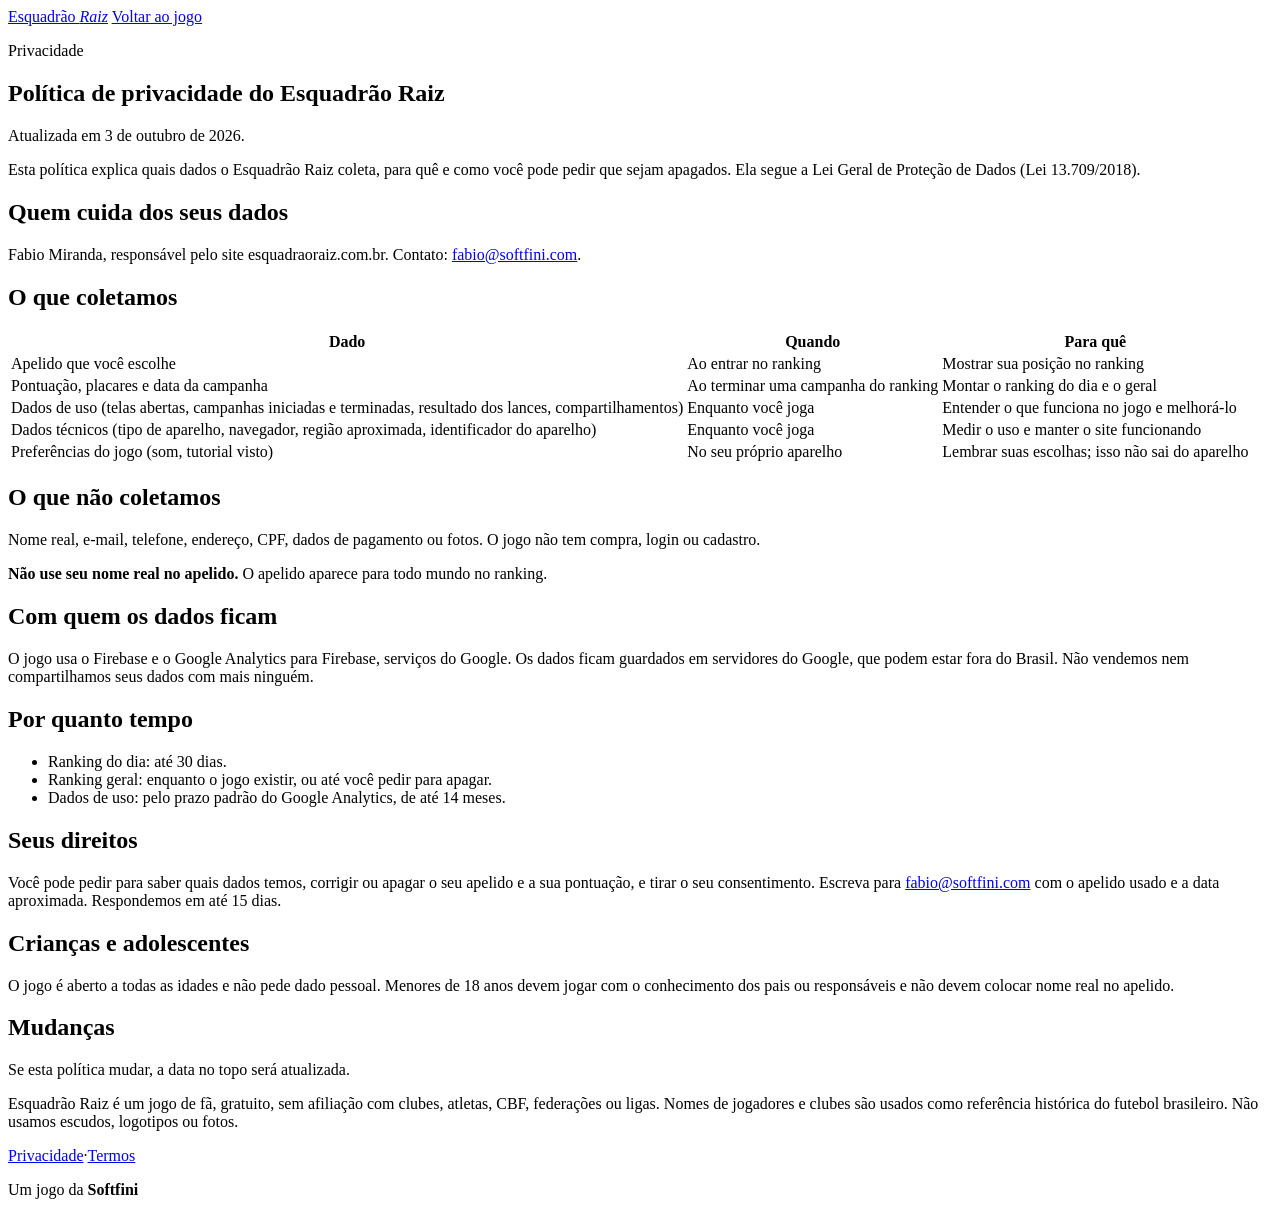
==== src/privacidade.html @ 803a994c "B19 + B23: páginas de privacidade e termos, rodapé com crédito, apelido validado - /privacidade e /t" ====
<!doctype html>
<html lang="pt-BR">
<head>
<meta charset="utf-8">
<meta name="viewport" content="width=device-width,initial-scale=1">
<title>Política de privacidade · Esquadrão Raiz</title>
<meta name="description" content="Quais dados o Esquadrão Raiz coleta, para quê e como pedir que sejam apagados.">
<meta name="theme-color" content="#0f4a2c">
<link rel="preconnect" href="https://fonts.googleapis.com">
<link rel="preconnect" href="https://fonts.gstatic.com" crossorigin>
<link rel="stylesheet" href="https://fonts.googleapis.com/css2?family=Big+Shoulders+Display:wght@700;900&family=Figtree:wght@400;700&family=JetBrains+Mono:wght@500&display=swap">
<link rel="stylesheet" href="/paginas.css?v=b19">
</head>
<body>
<header class="topo"><div class="topo-in">
  <a class="marca" href="/">Esquadrão <em>Raiz</em></a>
  <a class="voltar" href="/">Voltar ao jogo</a>
</div></header>
<main><article class="folha">
<p class="rotulo">Privacidade</p>
<h1>Política de privacidade do Esquadrão Raiz</h1>
<p class="data">Atualizada em 3 de outubro de 2026.</p>
<p>Esta política explica quais dados o Esquadrão Raiz coleta, para quê e como você pode pedir que sejam apagados. Ela segue a Lei Geral de Proteção de Dados (Lei 13.709/2018).</p>

<h2>Quem cuida dos seus dados</h2>
<p>Fabio Miranda, responsável pelo site esquadraoraiz.com.br. Contato: <a href="mailto:fabio@softfini.com">fabio@softfini.com</a>.</p>

<h2>O que coletamos</h2>
<table>
<thead><tr><th scope="col">Dado</th><th scope="col">Quando</th><th scope="col">Para quê</th></tr></thead>
<tbody>
<tr><td data-r="Dado">Apelido que você escolhe</td><td data-r="Quando">Ao entrar no ranking</td><td data-r="Para quê">Mostrar sua posição no ranking</td></tr>
<tr><td data-r="Dado">Pontuação, placares e data da campanha</td><td data-r="Quando">Ao terminar uma campanha do ranking</td><td data-r="Para quê">Montar o ranking do dia e o geral</td></tr>
<tr><td data-r="Dado">Dados de uso (telas abertas, campanhas iniciadas e terminadas, resultado dos lances, compartilhamentos)</td><td data-r="Quando">Enquanto você joga</td><td data-r="Para quê">Entender o que funciona no jogo e melhorá-lo</td></tr>
<tr><td data-r="Dado">Dados técnicos (tipo de aparelho, navegador, região aproximada, identificador do aparelho)</td><td data-r="Quando">Enquanto você joga</td><td data-r="Para quê">Medir o uso e manter o site funcionando</td></tr>
<tr><td data-r="Dado">Preferências do jogo (som, tutorial visto)</td><td data-r="Quando">No seu próprio aparelho</td><td data-r="Para quê">Lembrar suas escolhas; isso não sai do aparelho</td></tr>
</tbody>
</table>

<h2>O que não coletamos</h2>
<p>Nome real, e-mail, telefone, endereço, CPF, dados de pagamento ou fotos. O jogo não tem compra, login ou cadastro.</p>
<p class="destaque"><strong>Não use seu nome real no apelido.</strong> O apelido aparece para todo mundo no ranking.</p>

<h2>Com quem os dados ficam</h2>
<p>O jogo usa o Firebase e o Google Analytics para Firebase, serviços do Google. Os dados ficam guardados em servidores do Google, que podem estar fora do Brasil. Não vendemos nem compartilhamos seus dados com mais ninguém.</p>

<h2>Por quanto tempo</h2>
<ul>
<li>Ranking do dia: até 30 dias.</li>
<li>Ranking geral: enquanto o jogo existir, ou até você pedir para apagar.</li>
<li>Dados de uso: pelo prazo padrão do Google Analytics, de até 14 meses.</li>
</ul>

<h2>Seus direitos</h2>
<p>Você pode pedir para saber quais dados temos, corrigir ou apagar o seu apelido e a sua pontuação, e tirar o seu consentimento. Escreva para <a href="mailto:fabio@softfini.com">fabio@softfini.com</a> com o apelido usado e a data aproximada. Respondemos em até 15 dias.</p>

<h2>Crianças e adolescentes</h2>
<p>O jogo é aberto a todas as idades e não pede dado pessoal. Menores de 18 anos devem jogar com o conhecimento dos pais ou responsáveis e não devem colocar nome real no apelido.</p>

<h2>Mudanças</h2>
<p>Se esta política mudar, a data no topo será atualizada.</p>
</article></main>
<footer class="rodape">
  <p>Esquadrão Raiz é um jogo de fã, gratuito, sem afiliação com clubes, atletas, CBF, federações ou ligas. Nomes de jogadores e clubes são usados como referência histórica do futebol brasileiro. Não usamos escudos, logotipos ou fotos.</p>
  <nav aria-label="Links legais"><a href="/privacidade">Privacidade</a><span aria-hidden="true">·</span><a href="/termos">Termos</a></nav>
  <p class="cr">Um jogo da <b>Softfini</b></p>
</footer>
</body>
</html>
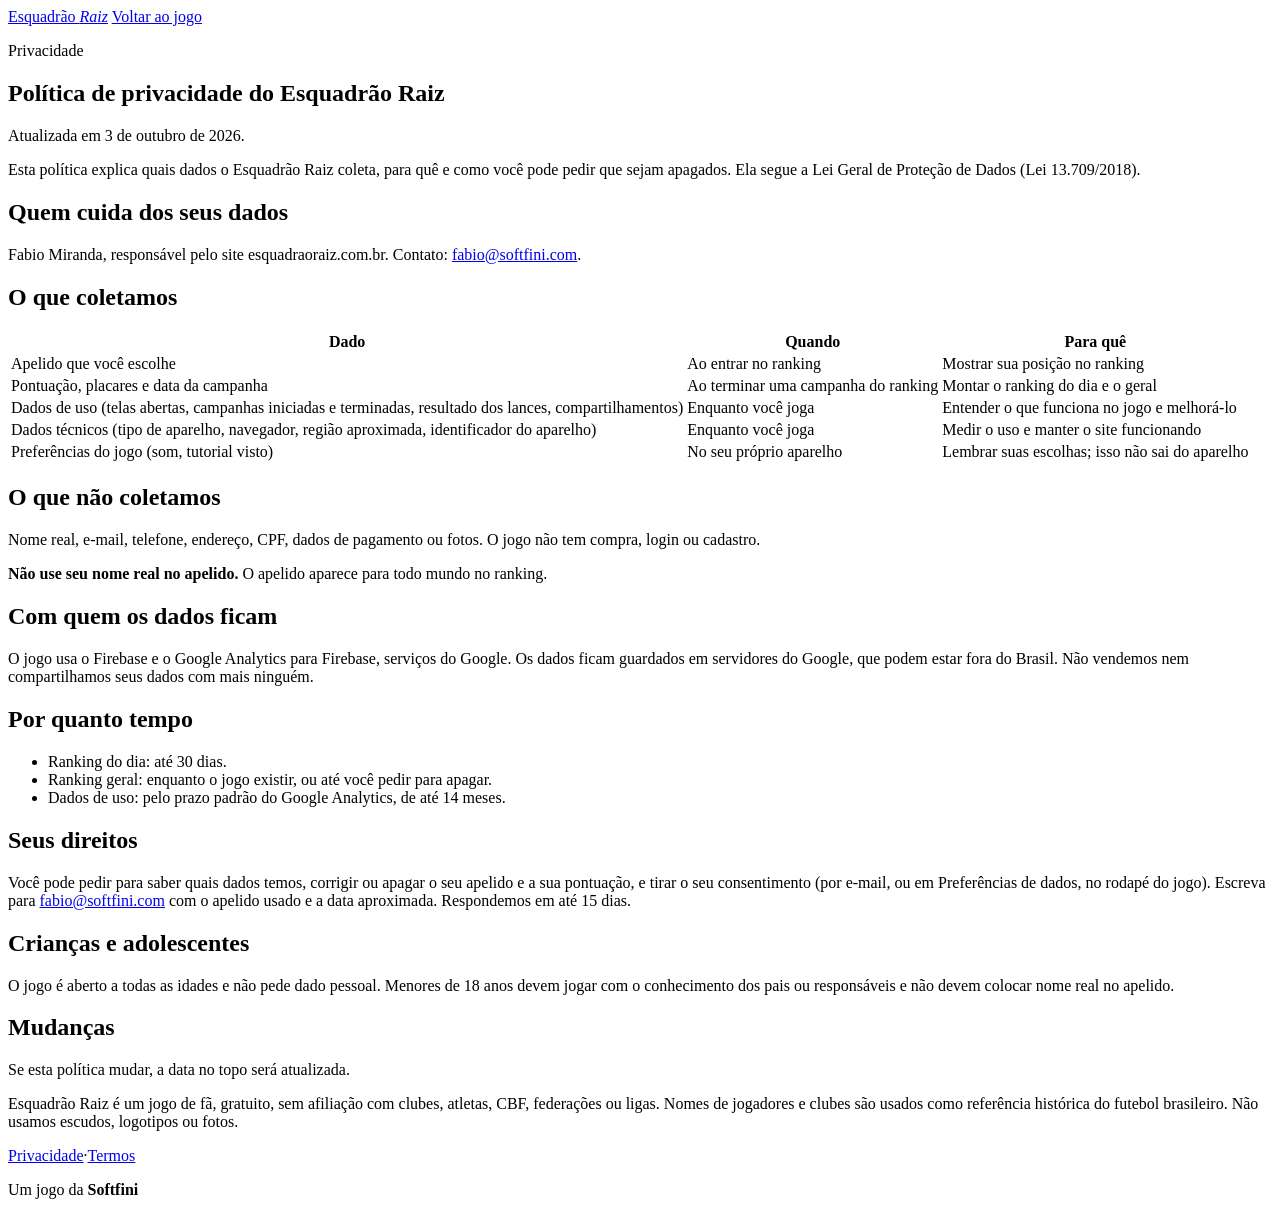
==== commit 5ce84189: "B19: página 404 e frase de Preferências de dados na política - firebase.json sem o rewrite "** -> /i" ====
--- a/src/privacidade.html
+++ b/src/privacidade.html
@@ -52,7 +52,7 @@
 </ul>
 
 <h2>Seus direitos</h2>
-<p>Você pode pedir para saber quais dados temos, corrigir ou apagar o seu apelido e a sua pontuação, e tirar o seu consentimento. Escreva para <a href="mailto:fabio@softfini.com">fabio@softfini.com</a> com o apelido usado e a data aproximada. Respondemos em até 15 dias.</p>
+<p>Você pode pedir para saber quais dados temos, corrigir ou apagar o seu apelido e a sua pontuação, e tirar o seu consentimento (por e-mail, ou em Preferências de dados, no rodapé do jogo). Escreva para <a href="mailto:fabio@softfini.com">fabio@softfini.com</a> com o apelido usado e a data aproximada. Respondemos em até 15 dias.</p>
 
 <h2>Crianças e adolescentes</h2>
 <p>O jogo é aberto a todas as idades e não pede dado pessoal. Menores de 18 anos devem jogar com o conhecimento dos pais ou responsáveis e não devem colocar nome real no apelido.</p>
